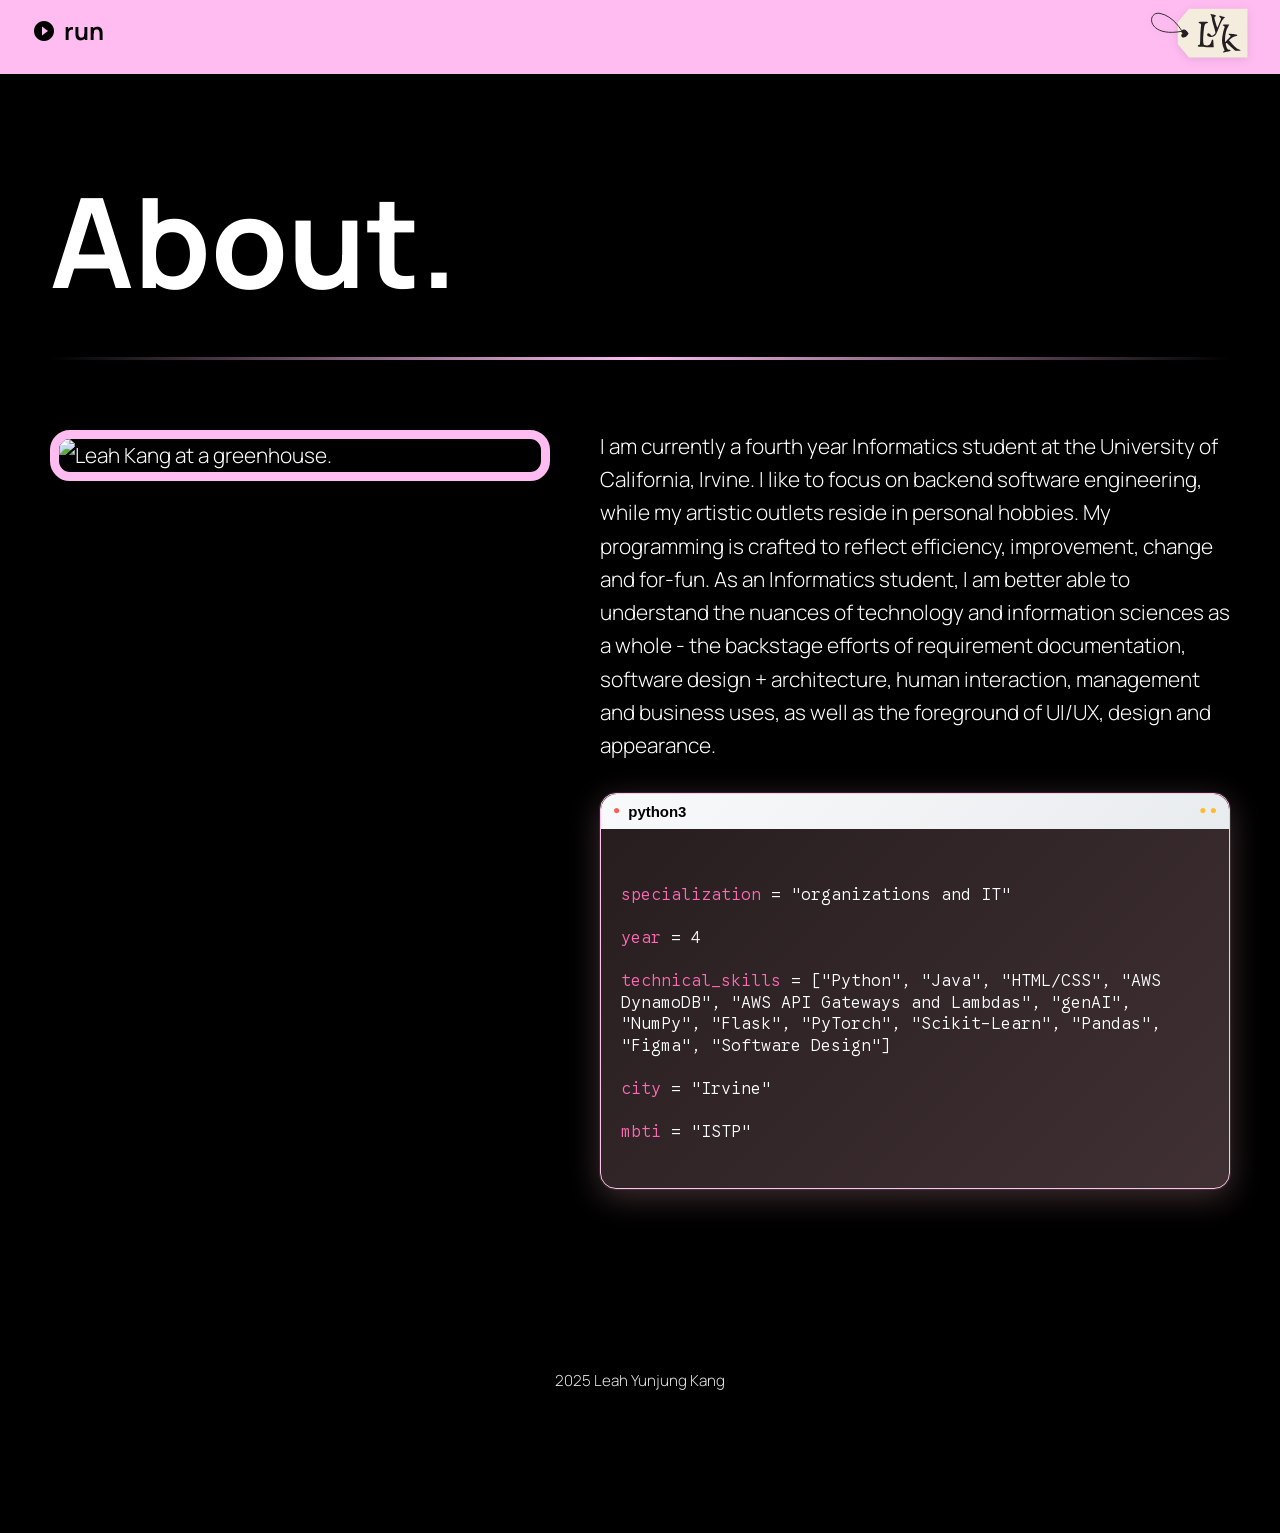
==== about.html @ 64605467 "Accessibility: Add skip link and main landmarks across pages" ====
<!doctype html>
<html lang="en">


<head>
  <meta charset="utf-8">
  <meta name="viewport" content="width=device-width, initial-scale=1.0">
  <meta name="author" content="Leah Kang">
  <meta name="description" content="About Leah Kang - Portfolio">
  <link rel="stylesheet" href="css/style.css">
  <link href="https://fonts.googleapis.com/icon?family=Material+Icons" rel="stylesheet">
  <link href="https://fonts.googleapis.com/css2?family=Google+Sans+Code&display=swap" rel="stylesheet">
  <link href="https://fonts.googleapis.com/css2?family=Google+Sans+Code:wght@300&display=swap" rel="stylesheet">

  <title>About</title>
</head>


<body>
<a class="skip-link" href="#main-content">Skip to main content</a>
<nav aria-label="Main navigation">
  <details id="run-section">
    <summary>
      <span class="material-icons play-icon">play_circle_filled</span>
      <strong>run</strong>
    </summary>
    <ul>
      <li><a href="about.html">about</a></li>
      <li><a href="projects.html">projects</a></li>
      <li><a href="personal.html">personal</a></li>
      <li><a href="contact.html">contact</a></li>
    </ul>
  </details>
  
  <a href="index.html" aria-label="Home">
    <img src="images/logo.svg" alt="Leah Kang's graphic logo." class="nav-logo">
  </a></nav>

 
 
            
  <main id="main-content">
  <div class="about-me">
    <h1><strong>About.</strong></h1>
    <hr class="about-line">

    <div class="about-content">
      <img src="images/aboutpic.png" alt="Leah Kang at a greenhouse. " class="about-image">

      <div class="about-text-content">
        <p>I am currently a fourth year Informatics student at the University of California, Irvine. 
          I like to focus on backend software engineering, while my artistic outlets reside in personal hobbies.
          My programming is crafted to reflect efficiency, improvement, change and for-fun. As an
          Informatics student, I am better able to understand the nuances of technology and information
          sciences as a whole - the backstage efforts of requirement documentation, software design + architecture, 
          human interaction, management and business uses, as well as the foreground of UI/UX, 
          design and appearance.
        </p>

          <div class="full-width-box">
            <div class="code-header">python3</div>
            <p><span class="code-variable">specialization</span> = <span class="code-string">"organizations and IT"</span></p>
            <br>
            <p><span class="code-variable">year</span> = <span class="code-number">4</span></p>
            <br>
            <p><span class="code-variable">technical_skills</span> = [<span class="code-string">"Python"</span>, <span class="code-string">"Java"</span>, <span class="code-string">"HTML/CSS"</span>, <span class="code-string">"AWS DynamoDB"</span>, <span class="code-string">"AWS API Gateways and Lambdas"</span>, <span class="code-string">"genAI"</span>, 
              <span class="code-string">"NumPy"</span>, <span class="code-string">"Flask"</span>, <span class="code-string">"PyTorch"</span>, <span class="code-string">"Scikit-Learn"</span>, <span class="code-string">"Pandas"</span>, <span class="code-string">"Figma"</span>, <span class="code-string">"Software Design"</span>]</p>
            <br>
            <p><span class="code-variable">city</span> = <span class="code-string">"Irvine"</span></p>
            <br>
            <p><span class="code-variable">mbti</span> = <span class="code-string">"ISTP"</span></p>
          </div>
      </div>
    </div>
  </div>
  </main>
  
  

 


  <script>
    const runMenu = document.querySelector("nav details");
  
    document.addEventListener("click", (event) => {
      if (runMenu.open && !runMenu.contains(event.target)) {
        runMenu.open = false;
      }
    });
  </script>

</body>
<footer>
  <p>2025 Leah Yunjung Kang</p>
</footer>
</html>
---- css/style.css ----
@import url('https://fonts.googleapis.com/css2?family=Manrope:wght@300&display=swap');

:root {
  --primary-pink: #ffbcf1;
  --text-white: #ffffff;
  --text-gray: #7e7e7e;
  --bg-black: black;
  --code-bg: rgba(255, 192, 203, 0.15);
  --code-border: rgb(255, 195, 237);
  --code-shadow: rgba(255, 182, 193, 0.25);
}

* {
  box-sizing: border-box;
}

@media (prefers-reduced-motion: reduce) {
  * {
    animation-duration: 0.01ms !important;
    animation-iteration-count: 1 !important;
    transition-duration: 0.01ms !important;
  }
}

a:focus,
button:focus,
summary:focus {
  outline: 2px solid var(--primary-pink);
  outline-offset: 2px;
}

@media (max-width: 768px) {
  nav ul li a {
    padding: 10px 15px;
    font-size: 1.1em;
  }
  
  nav details summary {
    padding: 10px;
  }
  
  .play-icon {
    font-size: 2em;
  }
}

body {
  background-color: var(--bg-black);
  color: var(--text-white);
    font-family: 'Manrope', sans-serif;
    font-weight: 300;
    margin: 0;
    min-height: 100vh;
    text-align: left;
    padding: 0;
    line-height: 1.6;
    -webkit-font-smoothing: antialiased;
    -moz-osx-font-smoothing: grayscale;
    padding-bottom: 120px;
}

/* Skip link - visible on keyboard focus */
.skip-link {
  position: absolute;
  left: -999px;
  top: 10px;
  background: #000;
  color: #fff;
  padding: 10px 14px;
  border-radius: 6px;
  z-index: 2000;
}

.skip-link:focus {
  left: 10px;
  outline: 2px solid var(--primary-pink);
  outline-offset: 2px;
}

footer {
  text-align: center;
  padding: 60px 20px 20px 20px;
  color: var(--text-white);
  opacity: 0.9;
  margin-top: 80px;
}
/* Force deployment */

footer p {
  margin: 0;
  font-size: 0.95em;
}

nav {
    position: fixed;
    top: 0;
    left: 0;
    width: 100%;
  background: var(--primary-pink);
  padding: 0.5em 2em;
    z-index: 1000;
    display: flex;
    align-items: center;
  justify-content: space-between;
  }
  

  nav details summary {
    cursor: pointer;
    font-weight: 400;
  color: var(--bg-black);
    outline: none;
  font-size: 1.5em;
    margin-bottom: 0.5em;
  display: flex;
  align-items: center;
  gap: 8px;
  }
  
  nav details summary::-webkit-details-marker {
  display: none;
  }
  
  .nav-logo {
  height: 50px;
  width: auto;
  filter: drop-shadow(0 2px 4px rgba(0, 0, 0, 0.1));
  }
  

nav ul {
  list-style: none;
  padding-left: 1em;
  margin-top: 0.5em;
}

nav ul li {
  margin: 0.7em 0;
}

nav ul li a {
  color: var(--bg-black);
  text-decoration: none;
  position: relative;
  padding: 5px 10px;
  border-radius: 8px;
}

nav ul li a:hover,
nav ul li a:focus {
  background-color: rgba(255, 255, 255, 0.2);
}

.play-icon {
  font-size: 1.8em;
  color: var(--bg-black);
}

header {
  display: flex;
  flex-direction: column;
  justify-content: center;
}

header h1 {
  font-size: 6em;
  margin-bottom: 0.1em;
  font-weight: 700;
  color: var(--text-white);
  background: linear-gradient(135deg, var(--text-white) 0%, var(--primary-pink) 50%, var(--text-white) 100%);
  -webkit-background-clip: text;
  -webkit-text-fill-color: transparent;
  background-clip: text;
  background-size: 200% 100%;
}



header .hello-color {
  color: var(--text-gray);
  font-style: italic;
  font-size: 1.5em;
  margin: 0 0 0.1em 0;
}

header p {
  margin: 0.5em 0;
  font-weight: 100;
  font-size: 1.6em;
  line-height: 1.6;
}

.intro-container {
    display: flex;
  align-items: center;
  justify-content: center;
    gap: 160px;            
  margin-top: 100px;
  padding: 0 30px;
}

.intro-container .profile-img-container {
  margin-right: 20px;
  }
  
  .intro-text {
  margin-bottom: 40px;
    font-size: 1.6em;
    line-height: 1.6;
    font-weight: 100;
  }
  
  .explore-link {
  color: inherit;
  text-decoration: none;
    cursor: pointer;
  }
  
  .explore-link:hover {
  color: var(--primary-pink);
  text-decoration: none;
  background-color: rgba(255, 188, 241, 0.1);
  }
  
.profile-img {
  width: 420px;
  height: 420px;
    border-radius: 50%;
    object-fit: cover;
  border: 9px solid var(--text-white);
  align-self: flex-end;
}

.profile-img-container {
  position: relative;
  display: inline-block;
}

.profile-img-container::after {
  content: "";
  position: absolute;
  width: 400px;
  height: 400px;
  background-color: var(--primary-pink);
  border-radius: 50%;
  bottom: -40px;
  right: -60px;
  z-index: -1;
}

.code-box {
  background-color: var(--code-bg);
  border: 1px solid var(--code-border);
    border-radius: 12px;
    padding: 14px 22px;
    margin-top: 10px;
    display: inline-block;
    line-height: 1.5;
  font-size: 0.7em;
  box-shadow: 0 0 12px var(--code-shadow);
  position: relative;
    font-family: 'Google Sans Code', monospace;
  font-weight: 300;
  overflow: hidden;
  min-width: 450px;
  width: 100%;
  max-width: 600px;
}



.code-box p {
  margin: 0.2em 0;
}


.code-box .code-header {
  background-color: var(--text-white);
  color: var(--bg-black);
    font-weight: 600;
    font-size: 1.4em;
  font-family: 'Arial', sans-serif;
    padding: 4px 12px;
    border-top-left-radius: 12px;
    border-top-right-radius: 12px;
  margin: -14px -22px 10px -22px;
}

.full-width-box {
  background: linear-gradient(135deg, var(--code-bg) 0%, rgba(255, 192, 203, 0.25) 100%);
  border: 1px solid var(--code-border);
  border-radius: 16px;
  padding: 90px 20px 45px 20px; 
  box-shadow: 0 8px 32px var(--code-shadow), 0 0 0 1px rgba(255, 255, 255, 0.1);
  color: var(--text-white);
  font-family: 'Google Sans Code', monospace;
  font-weight: 300;
  font-size: 0.8em;
  line-height: 1.3;
  position: relative;
  overflow: hidden;
  word-wrap: break-word;
  overflow-wrap: break-word;
}



.full-width-box .code-header {
  position: absolute;
  top: 0;
  left: 0;
  right: 0;
  width: 100%;
  margin: 0;
  padding: 8px 12px;
  background: linear-gradient(135deg, #f8f9fa 0%, #e9ecef 100%);
  color: var(--bg-black);
  font-weight: 600;
  font-size: 0.9em;
  font-family: 'Arial', sans-serif;
  border-top-left-radius: 16px;
  border-top-right-radius: 16px;
  box-sizing: border-box;
  display: flex;
  align-items: center;
  gap: 8px;
}

.full-width-box .code-header::before {
  content: '●';
  color: #ff5f57;
  font-size: 0.8em;
}

.full-width-box .code-header::after {
  content: '● ●';
  color: #ffbd2e;
  font-size: 0.8em;
  margin-left: auto;
}

.full-width-box p {
  position: relative;
}



.code-keyword {
  color: #ff6b9d; 
  font-weight: 600;
}

.code-string {
  color: #ffffff; 
}

.code-number {
  color: #f0f0f0; /* Light gray for numbers */
}

.code-variable {
  color: #ff69b4; /* Hot pink for variables */
}

.code-operator {
  color: #ffd700; /* Gold for operators */
  font-weight: bold;
}

.code-key {
  color: #00ffff; /* Bright cyan for dictionary keys */
  font-weight: bold;
}

.code-comment {
  color: #90ee90; /* Light green for comments */
  font-style: italic;
}

.code-boolean {
  color: #ffbcf1; /* Pink for booleans */
}


.code-link {
  text-decoration: none;
  word-wrap: break-word;
  overflow-wrap: break-word;
  hyphens: auto;
}


.indented {
  text-indent: 40px;
  margin: 0.2em 0;
  }

  .material-symbols-outlined.magic-icon {
  font-size: 1.4em;
  color: var(--primary-pink);
  vertical-align: middle;
  margin-right: 10px;
}

/* === About Section === */
.about-me {
  max-width: 1300px;
  margin: 100px auto 0;
  padding: 40px 50px;
  color: var(--text-white);
    font-size: 1.3em;
    line-height: 1.6em;      
  position: relative;
}

.about-line {
  border: none;
  height: 3px;
  background: linear-gradient(90deg, transparent, var(--primary-pink), transparent);
  margin: 20px 0 70px 0;
  border-radius: 2px;
  animation: pulse 2s ease-in-out infinite;
}

@keyframes pulse {
  0%, 100% { opacity: 0.6; }
  50% { opacity: 1; }
}

.about-me h1 {
    font-size: 6em;
  color: var(--text-white);
    margin-bottom: 100px;
    text-align: left;
}

.about-me p {
  margin: 0;
  max-width: 100%;
}

.about-content {
  display: flex;
  align-items: flex-start;
  gap: 50px;
  position: relative;
}

.about-text-content {
  display: flex;
  flex-direction: column;
  gap: 30px;
  flex: 1;
}

.about-image {
  width: 500px;
  height: auto;
  border: 9px solid var(--primary-pink);
  flex-shrink: 0;
  border-radius: 20px;
}

.personal-content {
  max-width: 1200px;
  margin: 0 auto;
        padding: 20px;
}

.contact-section .personal-content {
  padding: 20px 0;
}

.hobbies-section {
  margin-top: -20px;
}

.hobbies-section h2 {
  color: var(--primary-pink);
  font-size: 2.5em;
  margin-top: 40px;
  margin-bottom: 40px;
  text-align: center;
  font-weight: bold;
}


.hobbies-grid-2x2 {
  display: grid;
  grid-template-columns: repeat(2, 1fr);
  gap: 30px;
  margin-bottom: 30px;
}

.hobby-image {
  width: 100%;
  aspect-ratio: 1;
  border-radius: 12px;
  overflow: hidden;
  background: rgba(255, 255, 255, 0.05);
  margin-top: 15px;
  display: flex;
  align-items: center;
  justify-content: center;
}

.hobby-image img {
  width: 100%;
  height: 100%;
  object-fit: cover;
  object-position: top;
}



.hobby-image img[src*="slime"] {
  object-position: bottom;
}

.hobby-image img[src*="watercolor"] {
  object-position: top 40%;
}

.hobby-card {
  background: linear-gradient(135deg, rgba(255, 188, 241, 0.1), rgba(255, 105, 180, 0.1));
  border-radius: 15px;
  padding: 25px;
  text-align: center;
  border: 2px solid transparent;
}

.hobby-card:hover {
  box-shadow: 0 10px 30px rgba(255, 188, 241, 0.3);
  border-color: var(--primary-pink);
}

.hobby-card h3 {
  color: var(--primary-pink);
  font-size: 1.4em;
  margin-bottom: 15px;
  font-weight: bold;
}

.hobby-card p {
  color: #ffffff;
  line-height: 1.6;
        font-size: 1em;
    }


/* === Projects Page Styling === */
.projects-container {
  max-width: 1200px;
  margin: 0 auto;
  padding: 0 20px;
}

.projects-grid {
  display: grid;
  grid-template-columns: repeat(auto-fit, minmax(350px, 1fr));
  gap: 30px;
  margin-top: 40px;
}

.project-card {
  background: linear-gradient(135deg, rgba(255, 188, 241, 0.1), rgba(255, 105, 180, 0.1));
  border: 2px solid transparent;
  border-radius: 20px;
  padding: 30px;
  transition: all 0.3s ease;
  position: relative;
  overflow: hidden;
}

.project-card::before {
  content: '';
  position: absolute;
  top: 0;
  left: 0;
  right: 0;
  height: 4px;
  background: linear-gradient(90deg, var(--primary-pink), #ff69b4, var(--primary-pink));
  opacity: 0;
  transition: opacity 0.3s ease;
}

.project-card:hover {
  border-color: var(--primary-pink);
  transform: translateY(-5px);
  box-shadow: 0 15px 40px rgba(255, 188, 241, 0.3);
}

.project-card:hover::before {
  opacity: 1;
}

.project-header {
  margin-bottom: 20px;
}

.project-header h3 {
  color: var(--primary-pink);
  font-size: 1.8em;
  font-weight: bold;
  margin: 0 0 8px 0;
}

.project-type {
  color: var(--text-gray);
  font-size: 0.9em;
  font-weight: 500;
  text-transform: uppercase;
  letter-spacing: 1px;
}

.project-description {
  color: var(--text-white);
  line-height: 1.6;
  margin-bottom: 70px;
  font-size: 1em;
}

.project-links {
  display: flex;
  gap: 15px;
}

.project-link {
  display: inline-flex;
  align-items: center;
  gap: 8px;
  background: var(--primary-pink);
  color: white;
  padding: 8px 20px;
  border-radius: 25px;
  text-decoration: none;
  font-weight: 500;
  font-size: 0.9em;
  transition: all 0.3s ease;
}

.project-link:hover {
  background: white;
  color: var(--primary-pink);
  transform: scale(1.05);
}

.project-link .material-icons {
  font-size: 1.2em;
}

.contact-section {
  margin-bottom: 50px;
}

.contact-section h2 {
  color: var(--primary-pink);
  font-size: 2.5em;
  margin-top: 40px;
  margin-bottom: 40px;
  text-align: center;
  font-weight: bold;
}

.contact-grid {
  display: grid;
  grid-template-columns: repeat(2, 1fr);
  gap: 30px;
  margin-bottom: 30px;
  max-width: 1000px;
  margin-left: auto;
  margin-right: auto;
}

.contact-item {
  background: linear-gradient(135deg, rgba(255, 188, 241, 0.1), rgba(255, 105, 180, 0.1));
  border-radius: 20px;
  padding: 30px 40px;
  text-align: center;
  border: 2px solid transparent;
  width: 100%;
  position: relative;
}

.contact-item:nth-child(5) {
  grid-column: 1 / -1;
  max-width: 500px;
  margin: 0 auto;
}

.contact-item:hover {
  border-color: var(--primary-pink);
}

.contact-icon {
  width: 80px;
  height: 80px;
  background: var(--primary-pink);
  border-radius: 50%;
  display: flex;
  align-items: center;
  justify-content: center;
  margin: 0 auto 25px;
}


.contact-icon .material-icons {
  color: white;
  font-size: 36px;
}

.contact-item h3 {
  color: var(--primary-pink);
  font-size: 1.8em;
  margin-bottom: 20px;
  font-weight: bold;
}

.contact-item p {
  color: #ffffff;
  line-height: 1.6;
  font-size: 1.2em;
  margin-bottom: 25px;
}

.contact-link {
  display: inline-block;
  background: var(--primary-pink);
  color: white;
  padding: 15px 30px;
  border-radius: 30px;
  text-decoration: none;
  font-weight: bold;
  font-size: 1.1em;
}

.contact-link:hover {
  background: white;
  color: var(--primary-pink);
}



@media (min-width: 1200px) {
  .intro-container {
    gap: 200px;
  }
  
  .about-me {
    max-width: 1400px;
  }
  
  .personal-content {
    max-width: 1300px;
  }
}

@media (max-width: 1199px) and (min-width: 993px) {
  .intro-container {
    gap: 120px;
  }
  
  header h1 {
    font-size: 6em;
  }
  
  .profile-img {
    width: 380px;
    height: 380px;
  }
}

@media (max-width: 992px) and (min-width: 769px) {
  .intro-container {
    gap: 80px;
    padding: 100px 40px 0;
  }
  
  header h1 {
    font-size: 4.5em;
  }
  
  .profile-img {
    width: 320px;
    height: 320px;
  }
  
  .about-me {
    padding: 30px 40px;
  }
  
  .about-content {
    gap: 30px;
  }
  
  .about-image {
    width: 400px;
  }
  
  .code-box {
    min-width: 400px;
    max-width: 500px;
  }
  
  .full-width-box {
    padding: 80px 15px 35px 15px; 
  }
}

@media (max-width: 768px) and (min-width: 577px) {
  body { padding-bottom: 140px; }
  .intro-container {
    flex-direction: column;
    gap: 50px;
    padding: 100px 30px 0;
    text-align: center;
  }
  header { order: 1; width: 100%; }
  .profile-img-container { order: 2; }
  .profile-img-container::after {
    display: block;
    width: 260px;
    height: 260px;
    bottom: -20px;
    right: -30px;
  }
  .code-box { display: block; margin-left: auto; margin-right: auto; margin-bottom: 32px; }
  
  header h1 {
    font-size: 3.5em;
  }

  .profile-img {
    width: 320px;
    height: 320px;
  }
  
  .about-me {
    padding: 25px 30px;
    font-size: 1.1em;
  }
  
  .about-me h1 {
    font-size: 4em;
    margin-bottom: 60px;
  }
  
  .about-content {
    flex-direction: column;
    gap: 40px;
    align-items: center;
  }
  
  .about-image {
    width: 350px;
  }
  
  .code-box {
    min-width: 350px;
    max-width: 450px;
    font-size: 0.75em;
  }
  
  .full-width-box {
    padding: 70px 15px 30px 15px; 
    font-size: 0.85em;
    word-wrap: break-word;
    overflow-wrap: break-word;
  }
  
  .hobbies-grid-2x2 {
    grid-template-columns: 1fr;
    gap: 25px;
  }
  
  .projects-grid {
    grid-template-columns: 1fr;
    gap: 25px;
  }
  
  .project-card {
    padding: 25px;
  }
  
  .contact-grid {
    grid-template-columns: 1fr;
    gap: 25px;
  }
  
  .contact-item:nth-child(5) {
    grid-column: 1;
    max-width: 100%;
  }
  
  .contact-item {
    padding: 25px;
    max-width: 100%;
  }
  
  .contact-icon {
    width: 70px;
    height: 70px;
  }
  
  .contact-icon .material-icons {
    font-size: 32px;
  }
  
  .contact-item h3 {
    font-size: 1.6em;
  }
  
  .contact-item p {
    font-size: 1.1em;
  }
}

@media (max-width: 576px) {
  body { padding-bottom: 140px; }
  nav {
    padding: 0.5em 1em;
  }
  
  nav details summary {
    font-size: 1.2em;
  }
  
  .nav-logo {
    height: 40px;
  }
  
  .intro-container {
    flex-direction: column;
    gap: 30px;
    padding: 80px 20px 0;
    text-align: center;
  }
  header { order: 1; width: 100%; }
  .profile-img-container { order: 2; }
  .profile-img-container::after {
    display: block;
    width: 230px;
    height: 230px;
    bottom: -15px;
    right: -20px;
  }
  .code-box { display: block; margin-left: auto; margin-right: auto; margin-bottom: 28px; }

  header h1 {
    font-size: 2.5em;
  }

  header p {
    font-size: 1.2em;
  }

  .profile-img {
    width: 240px;
    height: 240px;
  }
  
  .about-me {
    padding: 20px;
    font-size: 1em;
  }
  
  .about-me h1 {
    font-size: 2.5em;
    margin-bottom: 40px;
  }
  
  .about-content {
    flex-direction: column;
    gap: 30px;
    align-items: center;
  }
  
  .about-image {
    width: 280px;
  }
  
  .code-box {
    min-width: 280px;
    max-width: 320px;
    font-size: 0.7em;
    padding: 12px 18px;
  }
  
  .full-width-box {
    padding: 60px 10px 25px 10px; 
    font-size: 0.75em;
    word-wrap: break-word;
    overflow-wrap: break-word;
    max-width: 98%;
    margin: 0 auto;
  }
  
  .hobbies-grid-2x2 {
    grid-template-columns: 1fr;
    gap: 20px;
  }
  
  .projects-grid {
    grid-template-columns: 1fr;
    gap: 20px;
  }
  
  .project-card {
    padding: 20px;
  }
  
  .project-header h3 {
    font-size: 1.6em;
  }
  
  .hobby-card {
    padding: 20px;
  }
  
  .hobby-card h3 {
    font-size: 1.2em;
  }
  
  .hobby-card p {
    font-size: 0.9em;
  }
  
  .contact-grid {
    grid-template-columns: 1fr;
    gap: 20px;
  }
  
  .contact-item:nth-child(5) {
    grid-column: 1;
    max-width: 100%;
  }
  
  .contact-item {
    padding: 20px;
    max-width: 100%;
  }
  
  .contact-icon {
    width: 60px;
    height: 60px;
  }
  
  .contact-icon .material-icons {
    font-size: 28px;
  }
  
  .contact-item h3 {
    font-size: 1.4em;
  }
  
  .contact-item p {
    font-size: 1em;
  }
  
  .contact-link {
    padding: 12px 24px;
    font-size: 1em;
  }
  
  .hobbies-section h2,
  .contact-section h2 {
    font-size: 2em;
    margin-top: 30px;
    margin-bottom: 30px;
  }
}

@media (max-width: 400px) {
  .intro-container {
    padding: 70px 15px 0;
  }
  
  header h1 {
    font-size: 2em;
  }
  
  .profile-img {
    width: 180px;
    height: 180px;
  }
  
  .about-me {
    padding: 15px;
  }
  
  .about-me h1 {
    font-size: 2em;
  }
  
  .about-image {
    width: 250px;
  }
  
  .code-box {
    min-width: 250px;
    max-width: 280px;
    font-size: 0.65em;
    padding: 10px 15px;
  }
  
  .full-width-box {
    padding: 55px 8px 20px 8px; 
    font-size: 0.7em;
    word-wrap: break-word;
    overflow-wrap: break-word;
    max-width: 95%;
    margin: 0 auto;
  }
  
  .hobby-card {
    padding: 15px;
  }
  
  .contact-item {
    padding: 15px;
  }
  
  .contact-icon {
    width: 50px;
    height: 50px;
  }
  
  .contact-icon .material-icons {
    font-size: 24px;
  }
  
  .contact-item h3 {
    font-size: 1.2em;
  }
  
  .contact-link {
    padding: 10px 20px;
    font-size: 0.9em;
  }
}

/* iPhone SE and very small screens (375px and below) */
@media (max-width: 375px) {
  .full-width-box {
    padding: 50px 5px 15px 5px;
    font-size: 0.65em;
    max-width: 92%;
    margin: 0 auto;
  }
  
  .about-me {
    padding: 15px 8px;
  }
  
  .about-content {
    padding: 0 5px;
  }
  
  .projects-grid {
    grid-template-columns: 1fr;
    gap: 15px;
  }
  
  .project-card {
    padding: 15px;
  }
  
  .project-header h3 {
    font-size: 1.4em;
  }
  
  .project-description {
    font-size: 0.9em;
  }
  
  .project-link {
    padding: 10px 16px;
    font-size: 0.8em;
  }
}
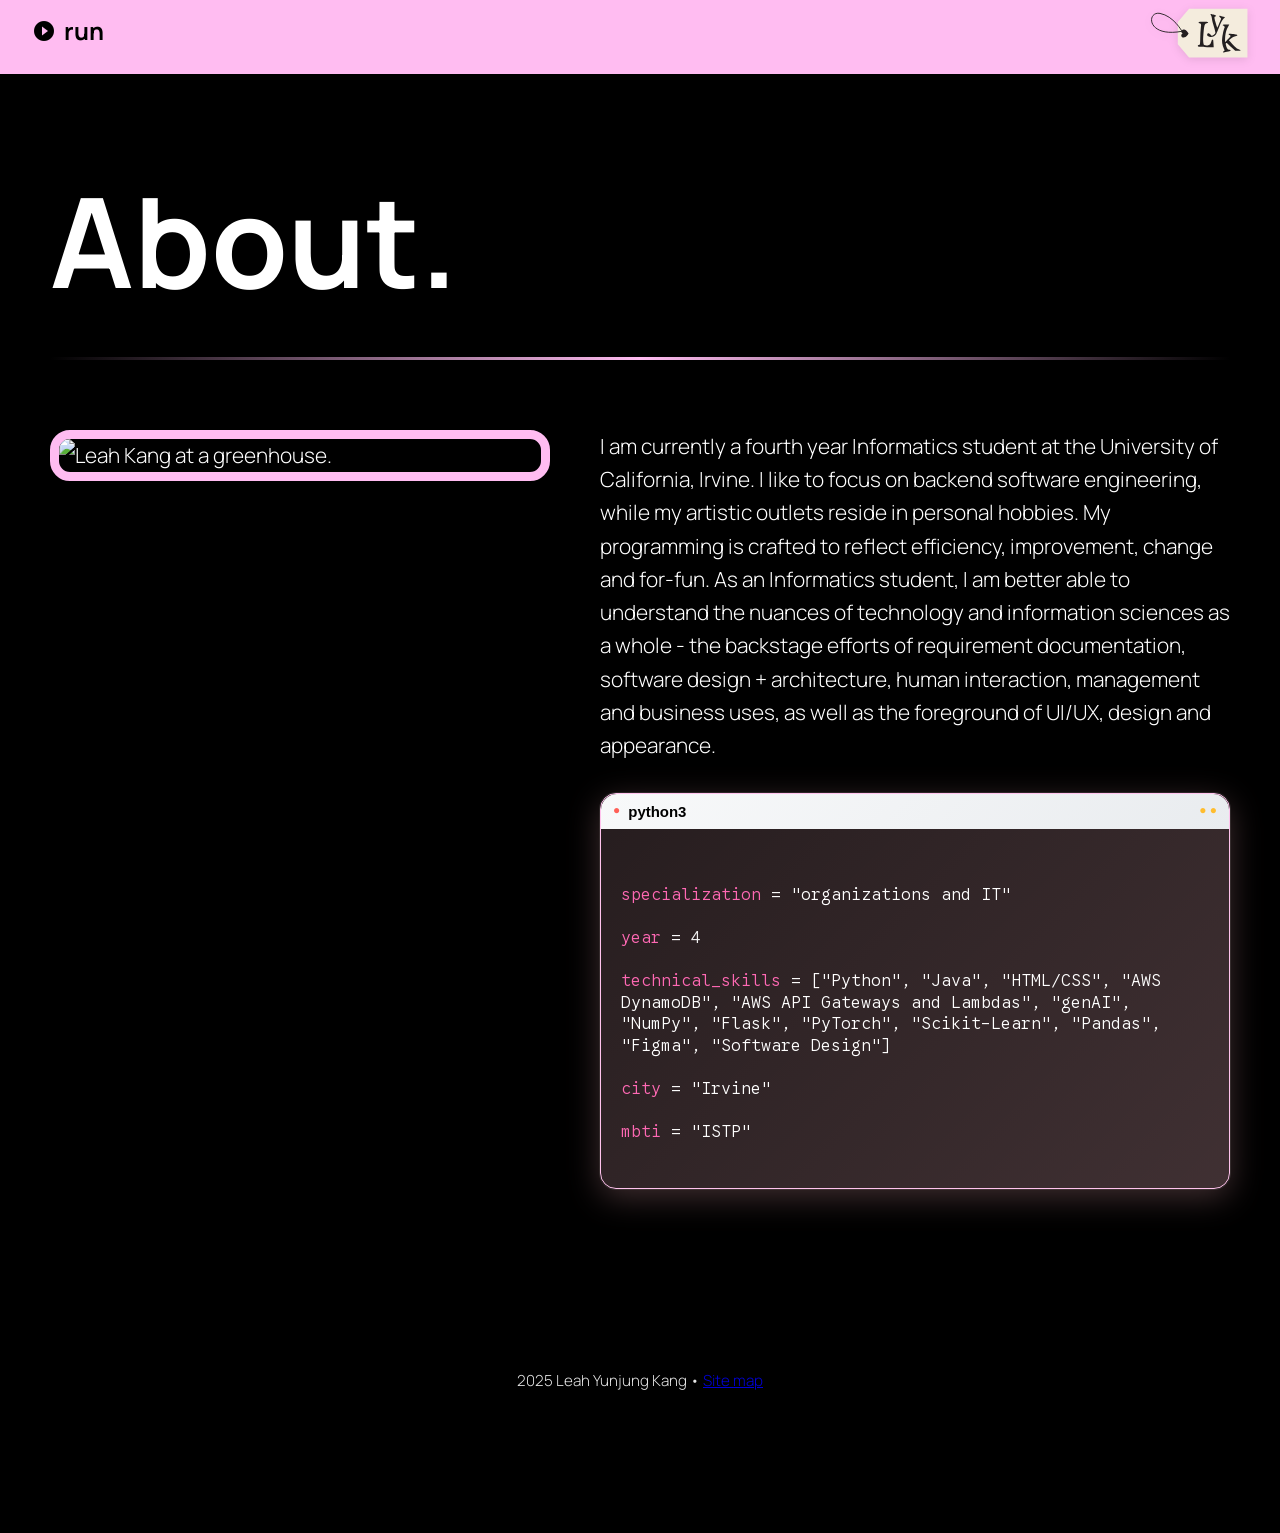
==== commit 88753c98: "A11y hardening: underline links on focus/hover, visually hidden text for logo, aria-current on activ" ====
--- a/about.html
+++ b/about.html
@@ -25,7 +25,7 @@
       <strong>run</strong>
     </summary>
     <ul>
-      <li><a href="about.html">about</a></li>
+      <li><a href="about.html" aria-current="page">about</a></li>
       <li><a href="projects.html">projects</a></li>
       <li><a href="personal.html">personal</a></li>
       <li><a href="contact.html">contact</a></li>
@@ -33,7 +33,7 @@
   </details>
   
   <a href="index.html" aria-label="Home">
-    <img src="images/logo.svg" alt="Leah Kang's graphic logo." class="nav-logo">
+    <img src="images/logo.svg" alt="Leah Kang's graphic logo." class="nav-logo"><span class="visually-hidden">Home</span>
   </a></nav>
 
  
@@ -92,6 +92,6 @@
 
 </body>
 <footer>
-  <p>2025 Leah Yunjung Kang</p>
+  <p>2025 Leah Yunjung Kang • <a href="sitemap.html">Site map</a></p>
 </footer>
 </html>
--- a/css/style.css
+++ b/css/style.css
@@ -27,6 +27,12 @@
 summary:focus {
   outline: 2px solid var(--primary-pink);
   outline-offset: 2px;
+}
+
+/* Help satisfy use-of-color by adding a non-color cue */
+a:hover,
+a:focus {
+  text-decoration: underline;
 }
 
 @media (max-width: 768px) {
@@ -126,6 +132,20 @@
   width: auto;
   filter: drop-shadow(0 2px 4px rgba(0, 0, 0, 0.1));
   }
+
+/* Visually hidden utility for accessible text */
+.visually-hidden {
+  position: absolute;
+  width: 1px;
+  height: 1px;
+  padding: 0;
+  margin: -1px;
+  overflow: hidden;
+  clip: rect(0, 0, 1px, 1px);
+  clip-path: inset(50%);
+  border: 0;
+  white-space: nowrap;
+}
   
 
 nav ul {
@@ -214,6 +234,10 @@
   color: inherit;
   text-decoration: none;
     cursor: pointer;
+    background: transparent;
+    border: none;
+    padding: 0;
+    font: inherit;
   }
   
   .explore-link:hover {
@@ -567,32 +591,13 @@
   border: 2px solid transparent;
   border-radius: 20px;
   padding: 30px;
-  transition: all 0.3s ease;
   position: relative;
   overflow: hidden;
 }
 
-.project-card::before {
-  content: '';
-  position: absolute;
-  top: 0;
-  left: 0;
-  right: 0;
-  height: 4px;
-  background: linear-gradient(90deg, var(--primary-pink), #ff69b4, var(--primary-pink));
-  opacity: 0;
-  transition: opacity 0.3s ease;
-}
-
-.project-card:hover {
-  border-color: var(--primary-pink);
-  transform: translateY(-5px);
-  box-shadow: 0 15px 40px rgba(255, 188, 241, 0.3);
-}
-
-.project-card:hover::before {
-  opacity: 1;
-}
+/* Remove glow/popping animations on cards */
+.project-card::before { display: none; }
+.project-card:hover { border-color: inherit; transform: none; box-shadow: none; }
 
 .project-header {
   margin-bottom: 20px;
@@ -636,14 +641,9 @@
   text-decoration: none;
   font-weight: 500;
   font-size: 0.9em;
-  transition: all 0.3s ease;
-}
-
-.project-link:hover {
-  background: white;
-  color: var(--primary-pink);
-  transform: scale(1.05);
-}
+}
+
+.project-link:hover { background: white; color: var(--primary-pink); transform: none; text-decoration: underline; }
 
 .project-link .material-icons {
   font-size: 1.2em;
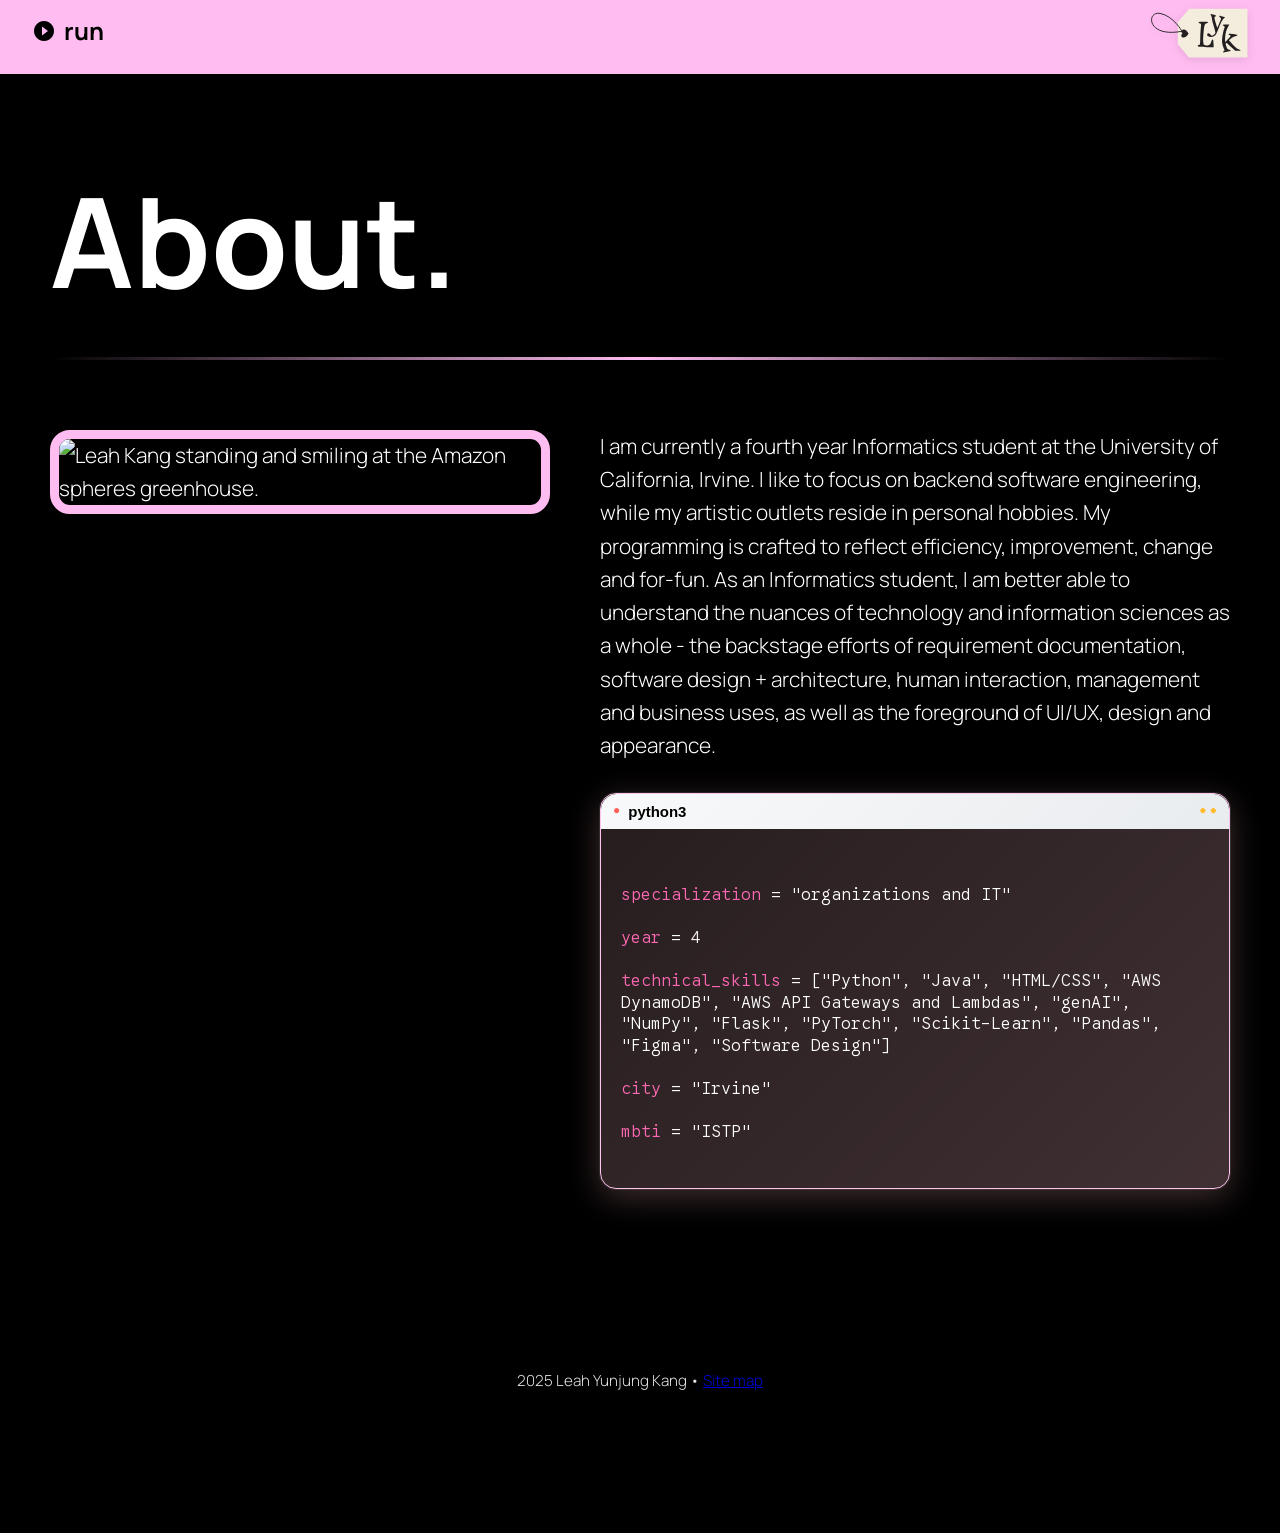
==== commit 2593cbbb: "Update titles, a11y tweaks, pink circle tuning" ====
--- a/about.html
+++ b/about.html
@@ -12,7 +12,7 @@
   <link href="https://fonts.googleapis.com/css2?family=Google+Sans+Code&display=swap" rel="stylesheet">
   <link href="https://fonts.googleapis.com/css2?family=Google+Sans+Code:wght@300&display=swap" rel="stylesheet">
 
-  <title>About</title>
+  <title>About — Leah Kang</title>
 </head>
 
 
@@ -33,7 +33,7 @@
   </details>
   
   <a href="index.html" aria-label="Home">
-    <img src="images/logo.svg" alt="Leah Kang's graphic logo." class="nav-logo"><span class="visually-hidden">Home</span>
+    <img src="images/logo.svg" alt="LYK monogram logo." class="nav-logo"><span class="visually-hidden">Home</span>
   </a></nav>
 
  
@@ -45,7 +45,7 @@
     <hr class="about-line">
 
     <div class="about-content">
-      <img src="images/aboutpic.png" alt="Leah Kang at a greenhouse. " class="about-image">
+      <img src="images/aboutpic.png" alt="Leah Kang standing and smiling at the Amazon spheres greenhouse. " class="about-image">
 
       <div class="about-text-content">
         <p>I am currently a fourth year Informatics student at the University of California, Irvine. 
--- a/css/style.css
+++ b/css/style.css
@@ -263,12 +263,12 @@
 .profile-img-container::after {
   content: "";
   position: absolute;
-  width: 400px;
-  height: 400px;
+  width: 420px; /* match base image size */
+  height: 420px; /* match base image size */
   background-color: var(--primary-pink);
   border-radius: 50%;
-  bottom: -40px;
-  right: -60px;
+  bottom: -24px;
+  right: -32px;
   z-index: -1;
 }
 
@@ -603,7 +603,8 @@
   margin-bottom: 20px;
 }
 
-.project-header h3 {
+.project-header h3,
+.project-header h2 {
   color: var(--primary-pink);
   font-size: 1.8em;
   font-weight: bold;
@@ -753,6 +754,18 @@
   .personal-content {
     max-width: 1300px;
   }
+
+  /* Keep hero image consistent; ensure circle just peeks */
+  .profile-img {
+    width: 420px;
+    height: 420px;
+  }
+  .profile-img-container::after {
+    width: 420px; /* match image */
+    height: 420px; /* match image */
+    bottom: -26px;
+    right: -36px;
+  }
 }
 
 @media (max-width: 1199px) and (min-width: 993px) {
@@ -767,6 +780,13 @@
   .profile-img {
     width: 380px;
     height: 380px;
+  }
+  /* Make pink circle peek proportionally under smaller image */
+  .profile-img-container::after {
+    width: 380px; /* match image */
+    height: 380px; /* match image */
+    bottom: -22px;
+    right: -30px;
   }
 }
 
@@ -783,6 +803,13 @@
   .profile-img {
     width: 320px;
     height: 320px;
+  }
+  /* Adjust pink circle to match 320px image scale */
+  .profile-img-container::after {
+    width: 320px; /* match image */
+    height: 320px; /* match image */
+    bottom: -18px;
+    right: -26px;
   }
   
   .about-me {
@@ -819,10 +846,10 @@
   .profile-img-container { order: 2; }
   .profile-img-container::after {
     display: block;
-    width: 260px;
-    height: 260px;
-    bottom: -20px;
-    right: -30px;
+    width: 300px; /* slightly smaller than image so it peeks */
+    height: 300px;
+    bottom: -16px;
+    right: -18px;
   }
   .code-box { display: block; margin-left: auto; margin-right: auto; margin-bottom: 32px; }
   
@@ -939,10 +966,10 @@
   .profile-img-container { order: 2; }
   .profile-img-container::after {
     display: block;
-    width: 230px;
-    height: 230px;
-    bottom: -15px;
-    right: -20px;
+    width: 210px; /* smaller than image so it peeks */
+    height: 210px;
+    bottom: -12px;
+    right: -14px;
   }
   .code-box { display: block; margin-left: auto; margin-right: auto; margin-bottom: 28px; }
 
@@ -1083,6 +1110,13 @@
     width: 180px;
     height: 180px;
   }
+  .profile-img-container::after {
+    display: block;
+    width: 150px; /* smaller than image */
+    height: 150px;
+    bottom: -8px;
+    right: -10px;
+  }
   
   .about-me {
     padding: 15px;
@@ -1141,6 +1175,13 @@
 
 /* iPhone SE and very small screens (375px and below) */
 @media (max-width: 375px) {
+  .profile-img-container::after {
+    display: block;
+    width: 140px; /* smaller than 180px image */
+    height: 140px;
+    bottom: -6px;
+    right: -8px;
+  }
   .full-width-box {
     padding: 50px 5px 15px 5px;
     font-size: 0.65em;
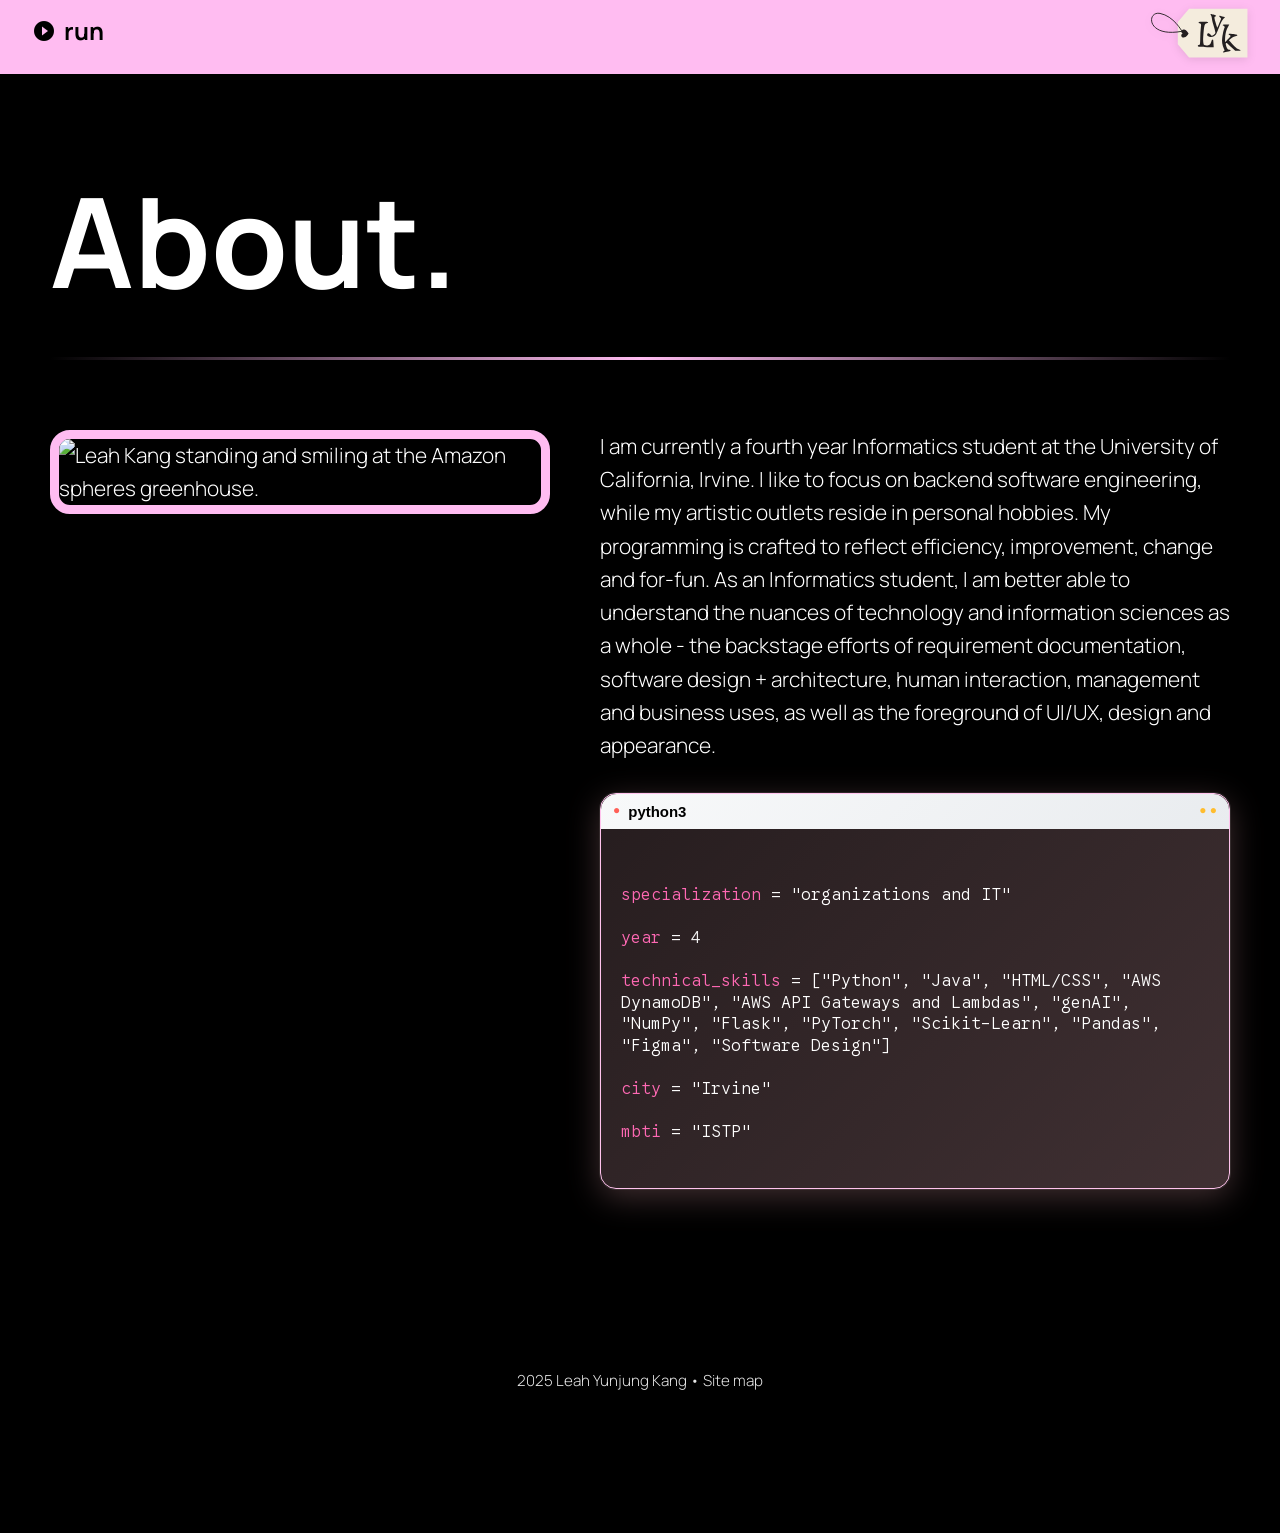
==== commit aaf16fc2: "Fix HTML validation errors: footer structure and trailing slashes" ====
--- a/about.html
+++ b/about.html
@@ -90,8 +90,9 @@
     });
   </script>
 
+  <footer>
+    <p>2025 Leah Yunjung Kang • <a href="sitemap.html">Site map</a></p>
+  </footer>
+
 </body>
-<footer>
-  <p>2025 Leah Yunjung Kang • <a href="sitemap.html">Site map</a></p>
-</footer>
 </html>
--- a/css/style.css
+++ b/css/style.css
@@ -96,6 +96,9 @@
   margin: 0;
   font-size: 0.95em;
 }
+/* Footer link color and accessibility */
+footer a { color: #ffffff; text-decoration: none; }
+footer a:hover, footer a:focus { text-decoration: underline; color: #ffffff; }
 
 nav {
     position: fixed;
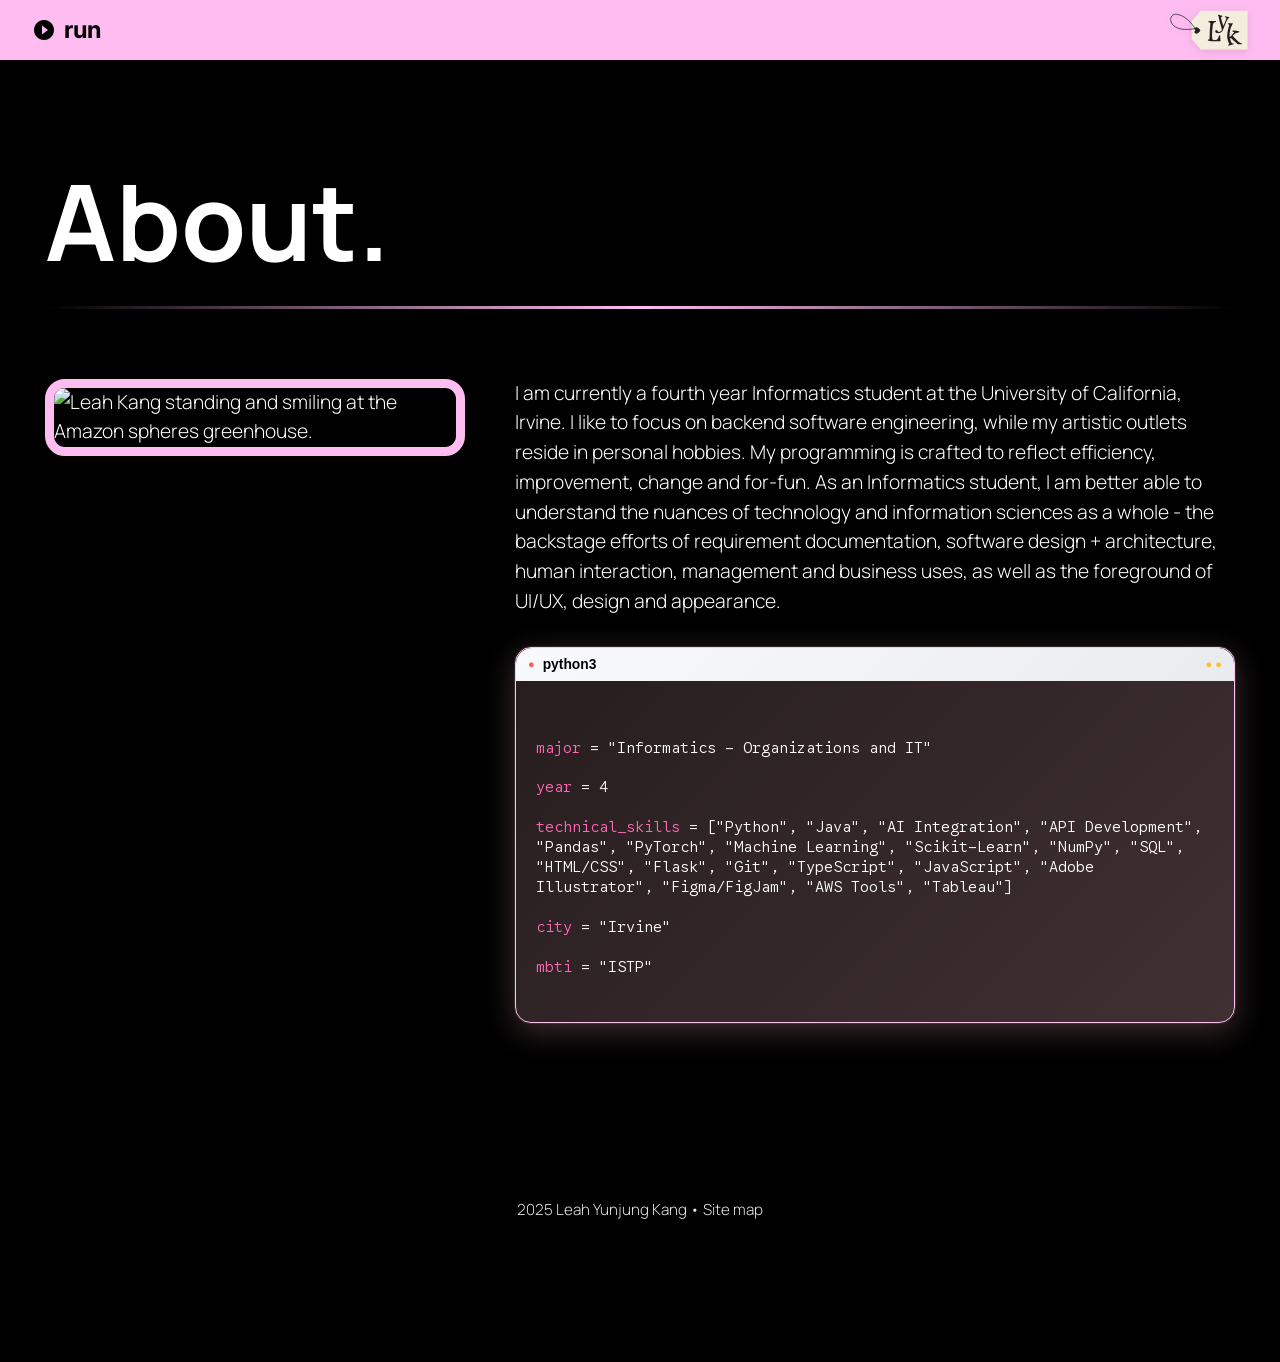
==== commit 08253301: "Initial commit: portfolio website" ====
--- a/about.html
+++ b/about.html
@@ -3,51 +3,66 @@
 
 
 <head>
+  <!-- tags for responsiveness -->
   <meta charset="utf-8">
   <meta name="viewport" content="width=device-width, initial-scale=1.0">
   <meta name="author" content="Leah Kang">
   <meta name="description" content="About Leah Kang - Portfolio">
+  
+  <!-- preconnect for faster font loading -->
+  <link rel="preconnect" href="https://fonts.googleapis.com">
+  <link rel="preconnect" href="https://fonts.gstatic.com" crossorigin>
+
+  <!-- external styles -->
   <link rel="stylesheet" href="css/style.css">
   <link href="https://fonts.googleapis.com/icon?family=Material+Icons" rel="stylesheet">
-  <link href="https://fonts.googleapis.com/css2?family=Google+Sans+Code&display=swap" rel="stylesheet">
   <link href="https://fonts.googleapis.com/css2?family=Google+Sans+Code:wght@300&display=swap" rel="stylesheet">
+  <link href="https://fonts.googleapis.com/css2?family=Inter:wght@400;600&display=swap" rel="stylesheet">
+  <link href="https://fonts.googleapis.com/css2?family=Manrope:wght@300;700&display=swap" rel="stylesheet">
+  <link href="https://fonts.googleapis.com/css2?family=Material+Symbols+Outlined" rel="stylesheet">
 
   <title>About — Leah Kang</title>
 </head>
 
 
 <body>
+<!-- skip link for accessibility -->
 <a class="skip-link" href="#main-content">Skip to main content</a>
-<nav aria-label="Main navigation">
-  <details id="run-section">
-    <summary>
+
+<!-- main navigation menu -->
+<nav aria-label="Main navigation" id="run-section">
+  <div class="nav-top-row">
+    <button id="run-btn" class="run-btn" aria-expanded="false" aria-controls="nav-links">
       <span class="material-icons play-icon">play_circle_filled</span>
       <strong>run</strong>
-    </summary>
-    <ul>
-      <li><a href="about.html" aria-current="page">about</a></li>
-      <li><a href="projects.html">projects</a></li>
-      <li><a href="personal.html">personal</a></li>
-      <li><a href="contact.html">contact</a></li>
-    </ul>
-  </details>
-  
-  <a href="index.html" aria-label="Home">
-    <img src="images/logo.svg" alt="LYK monogram logo." class="nav-logo"><span class="visually-hidden">Home</span>
-  </a></nav>
+    </button>
+    <a href="index.html" aria-label="Home">
+      <img src="images/logo.svg" alt="LYK monogram logo." class="nav-logo"><span class="visually-hidden">Home</span>
+    </a>
+  </div>
+  <ul id="nav-links" class="nav-links">
+    <li><a href="about.html" aria-current="page">about</a></li>
+    <li><a href="projects.html">projects</a></li>
+    <li><a href="personal.html">personal</a></li>
+    <li><a href="contact.html">contact</a></li>
+  </ul>
+</nav>
 
  
  
             
+  <!-- main content -->
   <main id="main-content">
   <div class="about-me">
     <h1><strong>About.</strong></h1>
     <hr class="about-line">
 
     <div class="about-content">
+      <!-- profile image -->
       <img src="images/aboutpic.png" alt="Leah Kang standing and smiling at the Amazon spheres greenhouse. " class="about-image">
 
       <div class="about-text-content">
+        <!-- personal description -->
         <p>I am currently a fourth year Informatics student at the University of California, Irvine. 
           I like to focus on backend software engineering, while my artistic outlets reside in personal hobbies.
           My programming is crafted to reflect efficiency, improvement, change and for-fun. As an
@@ -57,39 +72,55 @@
           design and appearance.
         </p>
 
-          <div class="full-width-box">
-            <div class="code-header">python3</div>
-            <p><span class="code-variable">specialization</span> = <span class="code-string">"organizations and IT"</span></p>
-            <br>
-            <p><span class="code-variable">year</span> = <span class="code-number">4</span></p>
-            <br>
-            <p><span class="code-variable">technical_skills</span> = [<span class="code-string">"Python"</span>, <span class="code-string">"Java"</span>, <span class="code-string">"HTML/CSS"</span>, <span class="code-string">"AWS DynamoDB"</span>, <span class="code-string">"AWS API Gateways and Lambdas"</span>, <span class="code-string">"genAI"</span>, 
-              <span class="code-string">"NumPy"</span>, <span class="code-string">"Flask"</span>, <span class="code-string">"PyTorch"</span>, <span class="code-string">"Scikit-Learn"</span>, <span class="code-string">"Pandas"</span>, <span class="code-string">"Figma"</span>, <span class="code-string">"Software Design"</span>]</p>
-            <br>
-            <p><span class="code-variable">city</span> = <span class="code-string">"Irvine"</span></p>
-            <br>
-            <p><span class="code-variable">mbti</span> = <span class="code-string">"ISTP"</span></p>
-          </div>
+        <!-- technical skills code snippet -->
+        <div class="full-width-box">
+          <div class="code-header">python3</div>
+          <p><span class="code-variable">major</span> = <span class="code-string">"Informatics - Organizations and IT"</span></p>
+          <br>
+          <p><span class="code-variable">year</span> = <span class="code-number">4</span></p>
+          <br>
+          <p><span class="code-variable">technical_skills</span> = [<span class="code-string">"Python"</span>, <span class="code-string">"Java"</span>, <span class="code-string">"AI Integration"</span>, <span class="code-string">"API Development"</span>, <span class="code-string">"Pandas"</span>, <span class="code-string">"PyTorch"</span>, <span class="code-string">"Machine Learning"</span>, <span class="code-string">"Scikit-Learn"</span>, <span class="code-string">"NumPy"</span>, <span class="code-string">"SQL"</span>, <span class="code-string">"HTML/CSS"</span>, <span class="code-string">"Flask"</span>, <span class="code-string">"Git"</span>, <span class="code-string">"TypeScript"</span>, <span class="code-string">"JavaScript"</span>, <span class="code-string">"Adobe Illustrator"</span>, <span class="code-string">"Figma/FigJam"</span>, <span class="code-string">"AWS Tools"</span>, <span class="code-string">"Tableau"</span>]</p>
+          <br>
+          <p><span class="code-variable">city</span> = <span class="code-string">"Irvine"</span></p>
+          <br>
+          <p><span class="code-variable">mbti</span> = <span class="code-string">"ISTP"</span></p>
+        </div>
       </div>
     </div>
   </div>
   </main>
   
-  
 
  
 
 
+  <!-- JavaScript for nav -->
   <script>
-    const runMenu = document.querySelector("nav details");
-  
+    const runBtn = document.getElementById("run-btn");
+    const navLinks = document.getElementById("nav-links");
+    const runSection = document.getElementById("run-section");
+    let menuOpen = false;
+
+    function toggleMenu(open) {
+      menuOpen = open;
+      runBtn.setAttribute("aria-expanded", open);
+      const items = navLinks.querySelectorAll("li");
+      if (open) {
+        navLinks.classList.add("open");
+        items.forEach((item, i) => { item.style.transitionDelay = `${i * 80}ms`; item.classList.add("visible"); });
+      } else {
+        items.forEach((item, i) => { item.style.transitionDelay = `${(items.length - 1 - i) * 60}ms`; item.classList.remove("visible"); });
+        setTimeout(() => navLinks.classList.remove("open"), items.length * 60 + 200);
+      }
+    }
+
+    runBtn.addEventListener("click", () => toggleMenu(!menuOpen));
     document.addEventListener("click", (event) => {
-      if (runMenu.open && !runMenu.contains(event.target)) {
-        runMenu.open = false;
-      }
+      if (menuOpen && !runSection.contains(event.target)) toggleMenu(false);
     });
   </script>
 
+  <!-- footer with name and sitemap link -->
   <footer>
     <p>2025 Leah Yunjung Kang • <a href="sitemap.html">Site map</a></p>
   </footer>
--- a/css/style.css
+++ b/css/style.css
@@ -1,5 +1,4 @@
-@import url('https://fonts.googleapis.com/css2?family=Manrope:wght@300&display=swap');
-
+/* css variables */
 :root {
   --primary-pink: #ffbcf1;
   --text-white: #ffffff;
@@ -10,10 +9,16 @@
   --code-shadow: rgba(255, 182, 193, 0.25);
 }
 
+/* reset and base  */
 * {
   box-sizing: border-box;
 }
 
+html {
+  overflow-y: scroll;
+}
+
+/* accessibility reduced motion */
 @media (prefers-reduced-motion: reduce) {
   * {
     animation-duration: 0.01ms !important;
@@ -22,6 +27,7 @@
   }
 }
 
+/* focus styles for accessibility when using keyboard and not mouse*/
 a:focus,
 button:focus,
 summary:focus {
@@ -29,22 +35,22 @@
   outline-offset: 2px;
 }
 
-/* Help satisfy use-of-color by adding a non-color cue */
+/* link hover and focus styles */
 a:hover,
 a:focus {
   text-decoration: underline;
 }
 
 @media (max-width: 768px) {
-  nav ul li a {
+  .nav-links li a {
     padding: 10px 15px;
     font-size: 1.1em;
   }
-  
-  nav details summary {
+
+  .run-btn {
     padding: 10px;
   }
-  
+
   .play-icon {
     font-size: 2em;
   }
@@ -53,7 +59,7 @@
 body {
   background-color: var(--bg-black);
   color: var(--text-white);
-    font-family: 'Manrope', sans-serif;
+    font-family: 'Manrope', 'Segoe UI', Tahoma, Geneva, Verdana, sans-serif;
     font-weight: 300;
     margin: 0;
     min-height: 100vh;
@@ -65,7 +71,6 @@
     padding-bottom: 120px;
 }
 
-/* Skip link - visible on keyboard focus */
 .skip-link {
   position: absolute;
   left: -999px;
@@ -90,13 +95,11 @@
   opacity: 0.9;
   margin-top: 80px;
 }
-/* Force deployment */
 
 footer p {
   margin: 0;
   font-size: 0.95em;
 }
-/* Footer link color and accessibility */
 footer a { color: #ffffff; text-decoration: none; }
 footer a:hover, footer a:focus { text-decoration: underline; color: #ffffff; }
 
@@ -105,38 +108,72 @@
     top: 0;
     left: 0;
     width: 100%;
-  background: var(--primary-pink);
-  padding: 0.5em 2em;
+    background: none;
+    padding: 0;
     z-index: 1000;
+  }
+
+  .nav-top-row {
     display: flex;
     align-items: center;
-  justify-content: space-between;
-  }
-  
-
-  nav details summary {
+    justify-content: space-between;
+    width: 100%;
+    height: 60px;
+    background: var(--primary-pink);
+    padding: 0 2em;
+  }
+
+  .run-btn {
     cursor: pointer;
-    font-weight: 400;
-  color: var(--bg-black);
+    font-weight: 600;
+    color: var(--bg-black);
     outline: none;
-  font-size: 1.5em;
-    margin-bottom: 0.5em;
-  display: flex;
-  align-items: center;
-  gap: 8px;
-  }
-  
-  nav details summary::-webkit-details-marker {
-  display: none;
+    font-size: 24px;
+    line-height: 60px;
+    font-family: 'Inter', sans-serif;
+    display: flex;
+    align-items: center;
+    gap: 8px;
+    background: none;
+    border: none;
+    padding: 0;
+    height: 60px;
+  }
+
+  .nav-links {
+    list-style: none;
+    margin: 0;
+    padding: 0 0 0 2em;
+    max-height: 0;
+    overflow: hidden;
+    transition: max-height 0.4s cubic-bezier(0.4, 0, 0.2, 1);
+    background: rgba(255, 214, 243, 0.5);
+    backdrop-filter: blur(12px);
+    -webkit-backdrop-filter: blur(12px);
+  }
+
+  .nav-links.open {
+    max-height: 300px;
+  }
+
+  .nav-links li {
+    opacity: 0;
+    transform: translateX(-20px);
+    transition: opacity 0.3s ease, transform 0.3s ease;
+  }
+
+  .nav-links li.visible {
+    opacity: 1;
+    transform: translateX(0);
   }
   
   .nav-logo {
-  height: 50px;
+  height: 40px;
   width: auto;
+  display: block;
   filter: drop-shadow(0 2px 4px rgba(0, 0, 0, 0.1));
   }
 
-/* Visually hidden utility for accessible text */
 .visually-hidden {
   position: absolute;
   width: 1px;
@@ -151,31 +188,26 @@
 }
   
 
-nav ul {
-  list-style: none;
-  padding-left: 1em;
-  margin-top: 0.5em;
-}
-
-nav ul li {
+.nav-links li {
   margin: 0.7em 0;
 }
 
-nav ul li a {
-  color: var(--bg-black);
+.nav-links li a {
+  color: var(--text-white);
   text-decoration: none;
   position: relative;
   padding: 5px 10px;
   border-radius: 8px;
-}
-
-nav ul li a:hover,
-nav ul li a:focus {
+  font-family: 'Inter', sans-serif;
+}
+
+.nav-links li a:hover,
+.nav-links li a:focus {
   background-color: rgba(255, 255, 255, 0.2);
 }
 
 .play-icon {
-  font-size: 1.8em;
+  font-size: 32px;
   color: var(--bg-black);
 }
 
@@ -186,15 +218,22 @@
 }
 
 header h1 {
-  font-size: 6em;
+  font-size: 6.5em;
   margin-bottom: 0.1em;
   font-weight: 700;
   color: var(--text-white);
-  background: linear-gradient(135deg, var(--text-white) 0%, var(--primary-pink) 50%, var(--text-white) 100%);
+  background: linear-gradient(135deg, var(--text-white) 0%, var(--primary-pink) 25%, var(--text-white) 50%, var(--primary-pink) 75%, var(--text-white) 100%);
   -webkit-background-clip: text;
   -webkit-text-fill-color: transparent;
   background-clip: text;
-  background-size: 200% 100%;
+  background-size: 300% 100%;
+  animation: gradient-shift 4s ease-in-out infinite;
+}
+
+@keyframes gradient-shift {
+  0% { background-position: 0% 50%; }
+  50% { background-position: 100% 50%; }
+  100% { background-position: 0% 50%; }
 }
 
 
@@ -202,7 +241,7 @@
 header .hello-color {
   color: var(--text-gray);
   font-style: italic;
-  font-size: 1.5em;
+  font-size: 1em;
   margin: 0 0 0.1em 0;
 }
 
@@ -217,8 +256,8 @@
     display: flex;
   align-items: center;
   justify-content: center;
-    gap: 160px;            
-  margin-top: 100px;
+    gap: 80px;
+  margin-top: 70px;
   padding: 0 30px;
 }
 
@@ -227,7 +266,8 @@
   }
   
   .intro-text {
-  margin-bottom: 40px;
+  margin-top: 30px;
+  margin-bottom: 30px;
     font-size: 1.6em;
     line-height: 1.6;
     font-weight: 100;
@@ -241,8 +281,15 @@
     border: none;
     padding: 0;
     font: inherit;
-  }
-  
+    text-shadow: 0 0 8px var(--primary-pink), 0 0 16px var(--primary-pink), 0 0 32px rgba(255, 188, 241, 0.4);
+    animation: glow-pulse 2s ease-in-out infinite;
+  }
+
+  @keyframes glow-pulse {
+    0%, 100% { text-shadow: 0 0 8px var(--primary-pink), 0 0 16px var(--primary-pink), 0 0 32px rgba(255, 188, 241, 0.4); }
+    50% { text-shadow: 0 0 12px var(--primary-pink), 0 0 24px var(--primary-pink), 0 0 48px rgba(255, 188, 241, 0.6); }
+  }
+
   .explore-link:hover {
   color: var(--primary-pink);
   text-decoration: none;
@@ -266,8 +313,8 @@
 .profile-img-container::after {
   content: "";
   position: absolute;
-  width: 420px; /* match base image size */
-  height: 420px; /* match base image size */
+  width: 420px;
+  height: 420px;
   background-color: var(--primary-pink);
   border-radius: 50%;
   bottom: -24px;
@@ -286,18 +333,36 @@
   font-size: 0.7em;
   box-shadow: 0 0 12px var(--code-shadow);
   position: relative;
-    font-family: 'Google Sans Code', monospace;
+    font-family: 'Google Sans Code', 'Fira Code', 'Consolas', 'Monaco', 'Courier New', monospace;
   font-weight: 300;
   overflow: hidden;
   min-width: 450px;
+  height: 340px;
   width: 100%;
-  max-width: 600px;
+  max-width: 620px;
 }
 
 
 
 .code-box p {
   margin: 0.2em 0;
+}
+
+.typing-cursor {
+  color: var(--primary-pink);
+  animation: blink 0.7s step-end infinite;
+  font-weight: 300;
+  text-shadow: 0 0 8px var(--primary-pink), 0 0 16px var(--primary-pink), 0 0 24px rgba(255, 188, 241, 0.4);
+}
+
+@keyframes blink {
+  0%, 100% { opacity: 1; }
+  50% { opacity: 0; }
+}
+
+#typed-code p {
+  margin: 0.2em 0;
+  white-space: pre-wrap;
 }
 
 
@@ -320,7 +385,7 @@
   padding: 90px 20px 45px 20px; 
   box-shadow: 0 8px 32px var(--code-shadow), 0 0 0 1px rgba(255, 255, 255, 0.1);
   color: var(--text-white);
-  font-family: 'Google Sans Code', monospace;
+  font-family: 'Google Sans Code', 'Fira Code', 'Consolas', 'Monaco', 'Courier New', monospace;
   font-weight: 300;
   font-size: 0.8em;
   line-height: 1.3;
@@ -382,39 +447,33 @@
 }
 
 .code-number {
-  color: #f0f0f0; /* Light gray for numbers */
+  color: #f0f0f0;
 }
 
 .code-variable {
-  color: #ff69b4; /* Hot pink for variables */
+  color: #ff69b4;
 }
 
 .code-operator {
-  color: #ffd700; /* Gold for operators */
+  color: #ffd700;
   font-weight: bold;
 }
 
 .code-key {
-  color: #00ffff; /* Bright cyan for dictionary keys */
+  color: #00ffff;
   font-weight: bold;
 }
 
 .code-comment {
-  color: #90ee90; /* Light green for comments */
+  color: #90ee90;
   font-style: italic;
 }
 
 .code-boolean {
-  color: #ffbcf1; /* Pink for booleans */
-}
-
-
-.code-link {
-  text-decoration: none;
-  word-wrap: break-word;
-  overflow-wrap: break-word;
-  hyphens: auto;
-}
+  color: #ffbcf1;
+}
+
+
 
 
 .indented {
@@ -429,14 +488,13 @@
   margin-right: 10px;
 }
 
-/* === About Section === */
 .about-me {
-  max-width: 1300px;
+  max-width: 1200px;
   margin: 100px auto 0;
-  padding: 40px 50px;
+  padding: 35px 45px;
   color: var(--text-white);
-    font-size: 1.3em;
-    line-height: 1.6em;      
+    font-size: 1.2em;
+    line-height: 1.55em;
   position: relative;
 }
 
@@ -455,9 +513,9 @@
 }
 
 .about-me h1 {
-    font-size: 6em;
+    font-size: 5.5em;
   color: var(--text-white);
-    margin-bottom: 100px;
+    margin-bottom: 70px;
     text-align: left;
 }
 
@@ -481,7 +539,7 @@
 }
 
 .about-image {
-  width: 500px;
+  width: 420px;
   height: auto;
   border: 9px solid var(--primary-pink);
   flex-shrink: 0;
@@ -504,9 +562,9 @@
 
 .hobbies-section h2 {
   color: var(--primary-pink);
-  font-size: 2.5em;
-  margin-top: 40px;
-  margin-bottom: 40px;
+  font-size: 2.2em;
+  margin-top: 30px;
+  margin-bottom: 30px;
   text-align: center;
   font-weight: bold;
 }
@@ -515,8 +573,11 @@
 .hobbies-grid-2x2 {
   display: grid;
   grid-template-columns: repeat(2, 1fr);
-  gap: 30px;
-  margin-bottom: 30px;
+  gap: 16px;
+  margin-bottom: 20px;
+  max-width: 750px;
+  margin-left: auto;
+  margin-right: auto;
 }
 
 .hobby-image {
@@ -545,13 +606,13 @@
 }
 
 .hobby-image img[src*="watercolor"] {
-  object-position: top 40%;
+  object-position: 0% 40%;
 }
 
 .hobby-card {
   background: linear-gradient(135deg, rgba(255, 188, 241, 0.1), rgba(255, 105, 180, 0.1));
   border-radius: 15px;
-  padding: 25px;
+  padding: 18px;
   text-align: center;
   border: 2px solid transparent;
 }
@@ -563,42 +624,42 @@
 
 .hobby-card h3 {
   color: var(--primary-pink);
-  font-size: 1.4em;
-  margin-bottom: 15px;
+  font-size: 1.2em;
+  margin-bottom: 10px;
   font-weight: bold;
 }
 
 .hobby-card p {
   color: #ffffff;
-  line-height: 1.6;
-        font-size: 1em;
+  line-height: 1.5;
+        font-size: 0.9em;
     }
 
 
-/* === Projects Page Styling === */
 .projects-container {
-  max-width: 1200px;
+  max-width: 1000px;
   margin: 0 auto;
-  padding: 0 20px;
+  padding: 0 15px;
 }
 
 .projects-grid {
   display: grid;
-  grid-template-columns: repeat(auto-fit, minmax(350px, 1fr));
-  gap: 30px;
-  margin-top: 40px;
+  grid-template-columns: repeat(auto-fit, minmax(300px, 1fr));
+  gap: 20px;
+  margin-top: 30px;
 }
 
 .project-card {
   background: linear-gradient(135deg, rgba(255, 188, 241, 0.1), rgba(255, 105, 180, 0.1));
   border: 2px solid transparent;
-  border-radius: 20px;
-  padding: 30px;
+  border-radius: 16px;
+  padding: 22px;
   position: relative;
   overflow: hidden;
-}
-
-/* Remove glow/popping animations on cards */
+  display: flex;
+  flex-direction: column;
+}
+
 .project-card::before { display: none; }
 .project-card:hover { border-color: inherit; transform: none; box-shadow: none; }
 
@@ -609,9 +670,9 @@
 .project-header h3,
 .project-header h2 {
   color: var(--primary-pink);
-  font-size: 1.8em;
+  font-size: 1.6em;
   font-weight: bold;
-  margin: 0 0 8px 0;
+  margin: 0 0 6px 0;
 }
 
 .project-type {
@@ -625,32 +686,41 @@
 .project-description {
   color: var(--text-white);
   line-height: 1.6;
-  margin-bottom: 70px;
+  margin-bottom: 0;
   font-size: 1em;
 }
 
-.project-links {
-  display: flex;
-  gap: 15px;
-}
-
-.project-link {
-  display: inline-flex;
-  align-items: center;
-  gap: 8px;
-  background: var(--primary-pink);
-  color: white;
-  padding: 8px 20px;
-  border-radius: 25px;
+.project-date {
+  color: var(--text-gray);
+  font-size: 0.85em;
+  margin-top: 6px;
+}
+
+a.project-card-link {
   text-decoration: none;
-  font-weight: 500;
-  font-size: 0.9em;
-}
-
-.project-link:hover { background: white; color: var(--primary-pink); transform: none; text-decoration: underline; }
-
-.project-link .material-icons {
-  font-size: 1.2em;
+  color: inherit;
+  cursor: pointer;
+  transition: box-shadow 0.3s ease, border-color 0.3s ease;
+}
+
+a.project-card-link:hover,
+a.project-card-link:focus {
+  text-decoration: none;
+  border-color: var(--primary-pink);
+  box-shadow: 0 0 20px rgba(255, 188, 241, 0.4), 0 0 40px rgba(255, 188, 241, 0.2);
+}
+
+a.project-card-nolink {
+  cursor: default;
+  text-decoration: none;
+  color: inherit;
+}
+
+a.project-card-nolink:hover,
+a.project-card-nolink:focus {
+  text-decoration: none;
+  border-color: transparent;
+  box-shadow: none;
 }
 
 .contact-section {
@@ -659,9 +729,9 @@
 
 .contact-section h2 {
   color: var(--primary-pink);
-  font-size: 2.5em;
-  margin-top: 40px;
-  margin-bottom: 40px;
+  font-size: 2.2em;
+  margin-top: 30px;
+  margin-bottom: 30px;
   text-align: center;
   font-weight: bold;
 }
@@ -669,9 +739,9 @@
 .contact-grid {
   display: grid;
   grid-template-columns: repeat(2, 1fr);
-  gap: 30px;
-  margin-bottom: 30px;
-  max-width: 1000px;
+  gap: 16px;
+  margin-bottom: 20px;
+  max-width: 650px;
   margin-left: auto;
   margin-right: auto;
 }
@@ -679,7 +749,7 @@
 .contact-item {
   background: linear-gradient(135deg, rgba(255, 188, 241, 0.1), rgba(255, 105, 180, 0.1));
   border-radius: 20px;
-  padding: 30px 40px;
+  padding: 22px 30px;
   text-align: center;
   border: 2px solid transparent;
   width: 100%;
@@ -697,57 +767,54 @@
 }
 
 .contact-icon {
-  width: 80px;
-  height: 80px;
+  width: 60px;
+  height: 60px;
   background: var(--primary-pink);
   border-radius: 50%;
   display: flex;
   align-items: center;
   justify-content: center;
-  margin: 0 auto 25px;
+  margin: 0 auto 18px;
 }
 
 
 .contact-icon .material-icons {
   color: white;
-  font-size: 36px;
+  font-size: 28px;
 }
 
 .contact-item h3 {
   color: var(--primary-pink);
-  font-size: 1.8em;
-  margin-bottom: 20px;
-  font-weight: bold;
-}
-
-.contact-item p {
-  color: #ffffff;
-  line-height: 1.6;
-  font-size: 1.2em;
-  margin-bottom: 25px;
-}
+  font-size: 1.5em;
+  margin-bottom: 15px;
+  font-weight: 300;
+}
+
 
 .contact-link {
   display: inline-block;
-  background: var(--primary-pink);
-  color: white;
-  padding: 15px 30px;
+  background: rgba(255, 255, 255, 0.12);
+  color: var(--text-white);
+  border: 1px solid rgba(255, 255, 255, 0.3);
+  padding: 12px 26px;
   border-radius: 30px;
   text-decoration: none;
-  font-weight: bold;
-  font-size: 1.1em;
+  font-weight: 300;
+  font-size: 1em;
+  transition: all 0.3s ease;
 }
 
 .contact-link:hover {
-  background: white;
-  color: var(--primary-pink);
+  background: var(--text-white);
+  color: var(--bg-black);
+  border-color: var(--text-white);
 }
 
 
 
 @media (min-width: 1200px) {
   .intro-container {
-    gap: 200px;
+    gap: 100px;
   }
   
   .about-me {
@@ -758,14 +825,13 @@
     max-width: 1300px;
   }
 
-  /* Keep hero image consistent; ensure circle just peeks */
   .profile-img {
     width: 420px;
     height: 420px;
   }
   .profile-img-container::after {
-    width: 420px; /* match image */
-    height: 420px; /* match image */
+    width: 420px;
+    height: 420px;
     bottom: -26px;
     right: -36px;
   }
@@ -784,10 +850,9 @@
     width: 380px;
     height: 380px;
   }
-  /* Make pink circle peek proportionally under smaller image */
   .profile-img-container::after {
-    width: 380px; /* match image */
-    height: 380px; /* match image */
+    width: 380px;
+    height: 380px;
     bottom: -22px;
     right: -30px;
   }
@@ -807,10 +872,9 @@
     width: 320px;
     height: 320px;
   }
-  /* Adjust pink circle to match 320px image scale */
   .profile-img-container::after {
-    width: 320px; /* match image */
-    height: 320px; /* match image */
+    width: 320px;
+    height: 320px;
     bottom: -18px;
     right: -26px;
   }
@@ -829,6 +893,7 @@
   
   .code-box {
     min-width: 400px;
+    height: 290px;
     max-width: 500px;
   }
   
@@ -849,7 +914,7 @@
   .profile-img-container { order: 2; }
   .profile-img-container::after {
     display: block;
-    width: 300px; /* slightly smaller than image so it peeks */
+    width: 300px;
     height: 300px;
     bottom: -16px;
     right: -18px;
@@ -887,6 +952,7 @@
   
   .code-box {
     min-width: 350px;
+    height: 280px;
     max-width: 450px;
     font-size: 0.75em;
   }
@@ -940,9 +1006,6 @@
     font-size: 1.6em;
   }
   
-  .contact-item p {
-    font-size: 1.1em;
-  }
 }
 
 @media (max-width: 576px) {
@@ -969,7 +1032,7 @@
   .profile-img-container { order: 2; }
   .profile-img-container::after {
     display: block;
-    width: 210px; /* smaller than image so it peeks */
+    width: 210px;
     height: 210px;
     bottom: -12px;
     right: -14px;
@@ -1011,6 +1074,7 @@
   
   .code-box {
     min-width: 280px;
+    height: 270px;
     max-width: 320px;
     font-size: 0.7em;
     padding: 12px 18px;
@@ -1083,9 +1147,6 @@
     font-size: 1.4em;
   }
   
-  .contact-item p {
-    font-size: 1em;
-  }
   
   .contact-link {
     padding: 12px 24px;
@@ -1115,7 +1176,7 @@
   }
   .profile-img-container::after {
     display: block;
-    width: 150px; /* smaller than image */
+    width: 150px;
     height: 150px;
     bottom: -8px;
     right: -10px;
@@ -1135,6 +1196,7 @@
   
   .code-box {
     min-width: 250px;
+    height: 260px;
     max-width: 280px;
     font-size: 0.65em;
     padding: 10px 15px;
@@ -1176,11 +1238,10 @@
   }
 }
 
-/* iPhone SE and very small screens (375px and below) */
 @media (max-width: 375px) {
   .profile-img-container::after {
     display: block;
-    width: 140px; /* smaller than 180px image */
+    width: 140px;
     height: 140px;
     bottom: -6px;
     right: -8px;
@@ -1221,4 +1282,28 @@
     padding: 10px 16px;
     font-size: 0.8em;
   }
+}
+
+.sitemap-main { 
+  max-width: 900px; 
+  margin: 120px auto 0; 
+  padding: 20px; 
+}
+
+.sitemap-main h1 { 
+  font-size: 2em; 
+}
+
+.sitemap-main ul { 
+  line-height: 1.8; 
+}
+
+.sitemap-main a { 
+  color: #ffffff; 
+  text-decoration: none; 
+}
+
+.sitemap-main a:hover, 
+.sitemap-main a:focus { 
+  text-decoration: underline; 
 }
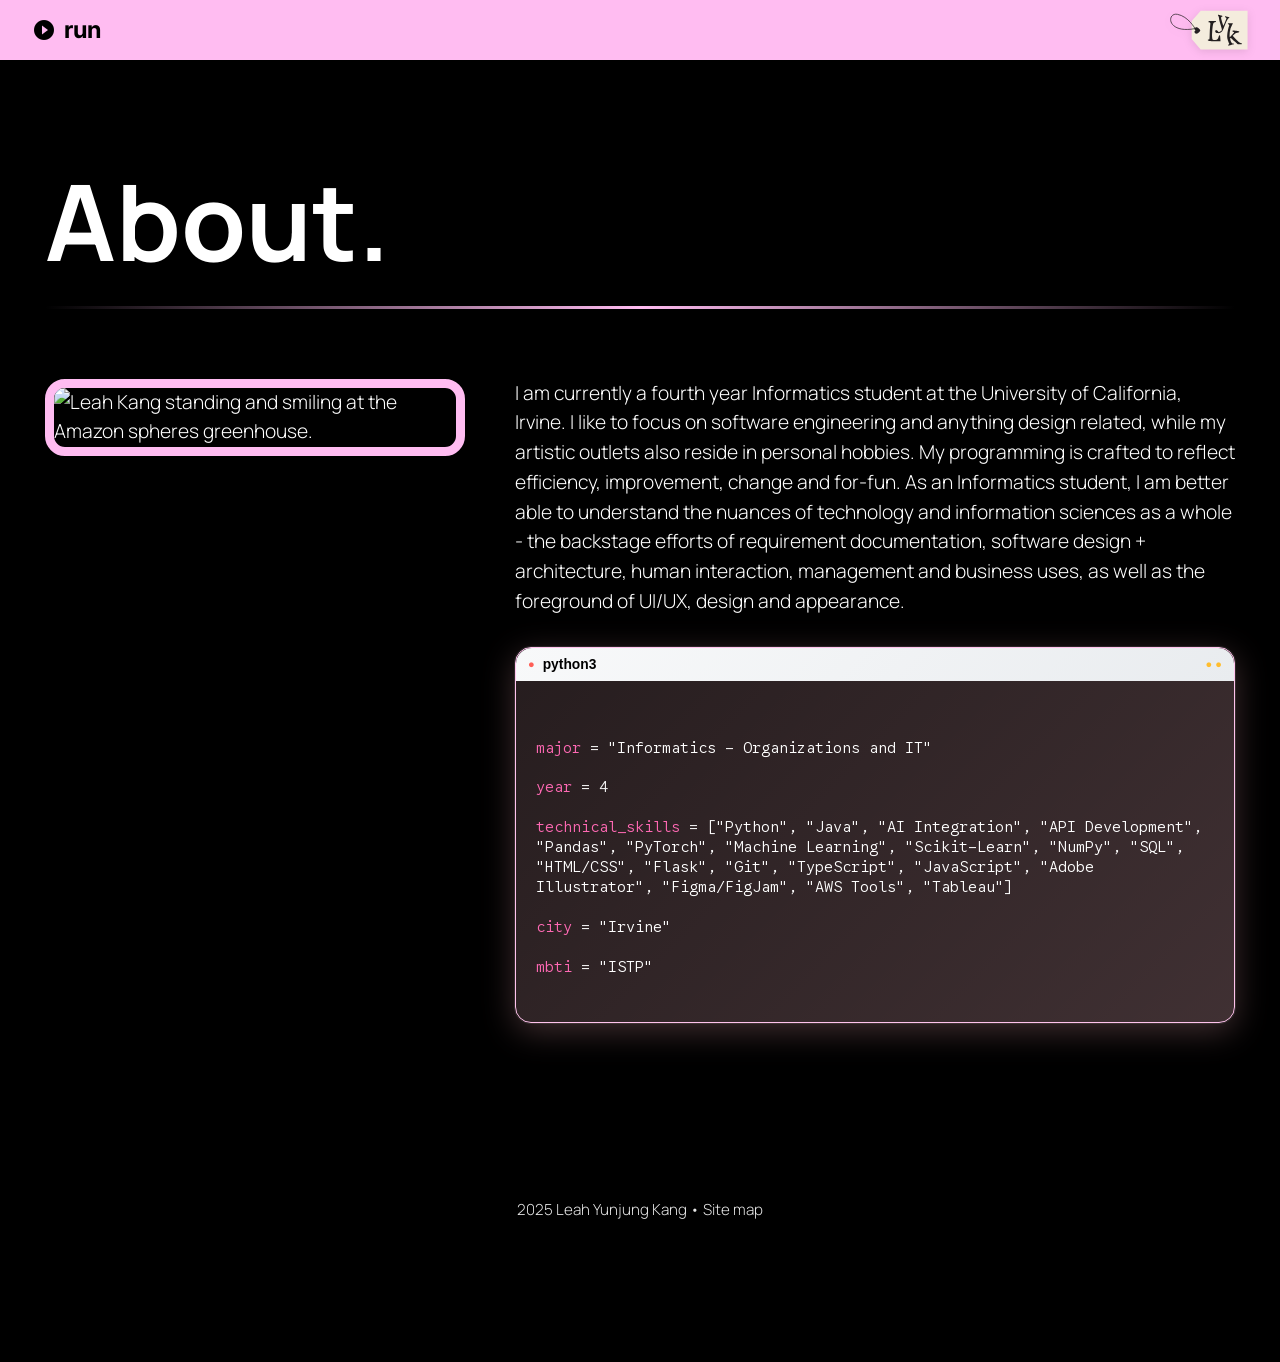
==== commit 3ce9749e: "Update about page bio" ====
--- a/about.html
+++ b/about.html
@@ -64,7 +64,7 @@
       <div class="about-text-content">
         <!-- personal description -->
         <p>I am currently a fourth year Informatics student at the University of California, Irvine. 
-          I like to focus on backend software engineering, while my artistic outlets reside in personal hobbies.
+          I like to focus on software engineering and anything design related, while my artistic outlets also reside in personal hobbies.
           My programming is crafted to reflect efficiency, improvement, change and for-fun. As an
           Informatics student, I am better able to understand the nuances of technology and information
           sciences as a whole - the backstage efforts of requirement documentation, software design + architecture, 
--- a/css/style.css
+++ b/css/style.css
@@ -218,9 +218,9 @@
 }
 
 header h1 {
-  font-size: 6.5em;
+  font-size: 8em;
   margin-bottom: 0.1em;
-  font-weight: 700;
+  font-weight: 600;
   color: var(--text-white);
   background: linear-gradient(135deg, var(--text-white) 0%, var(--primary-pink) 25%, var(--text-white) 50%, var(--primary-pink) 75%, var(--text-white) 100%);
   -webkit-background-clip: text;
